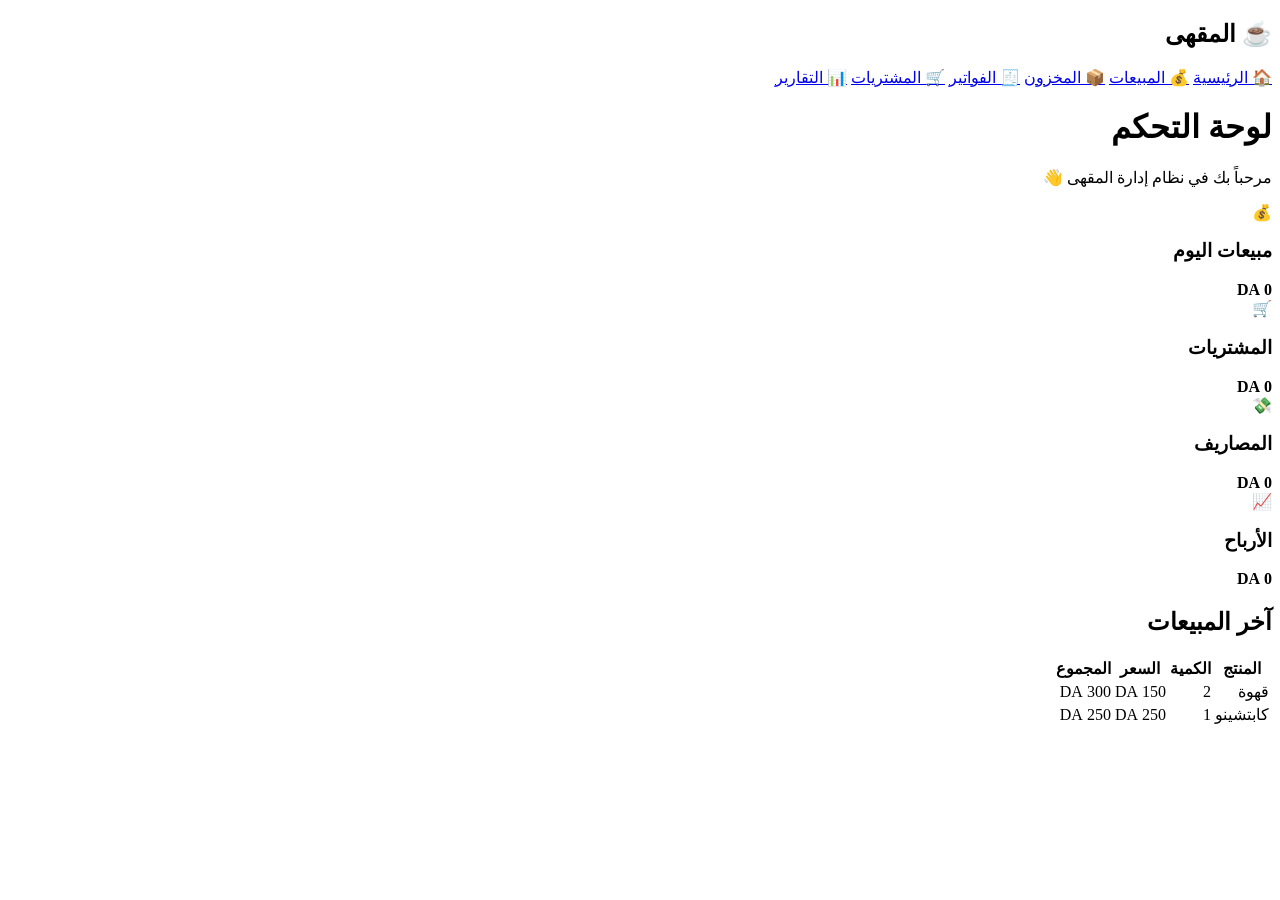
==== index.html @ e974ed41 "Add initial HTML structure for cafe management" ====
<!DOCTYPE html>
<html lang="ar" dir="rtl">

<head>
    <meta charset="UTF-8">
    <meta name="viewport" content="width=device-width, initial-scale=1.0">

    <title>إدارة المقهى</title>

    <link rel="stylesheet" href="style.css">
</head>

<body>

    <!-- القائمة الجانبية -->
    <aside class="sidebar">

        <h2>☕ المقهى</h2>

        <nav>
            <a href="index.html" class="active">🏠 الرئيسية</a>
            <a href="#">💰 المبيعات</a>
            <a href="#">📦 المخزون</a>
            <a href="#">🧾 الفواتير</a>
            <a href="#">🛒 المشتريات</a>
            <a href="#">📊 التقارير</a>
        </nav>

    </aside>


    <!-- المحتوى الرئيسي -->
    <main class="main">

        <header>
            <h1>لوحة التحكم</h1>
            <p>مرحباً بك في نظام إدارة المقهى 👋</p>
        </header>


        <!-- البطاقات -->
        <section class="cards">

            <div class="card">
                <div class="icon">💰</div>
                <div>
                    <h3>مبيعات اليوم</h3>
                    <strong>0 DA</strong>
                </div>
            </div>

            <div class="card">
                <div class="icon">🛒</div>
                <div>
                    <h3>المشتريات</h3>
                    <strong>0 DA</strong>
                </div>
            </div>

            <div class="card">
                <div class="icon">💸</div>
                <div>
                    <h3>المصاريف</h3>
                    <strong>0 DA</strong>
                </div>
            </div>

            <div class="card">
                <div class="icon">📈</div>
                <div>
                    <h3>الأرباح</h3>
                    <strong>0 DA</strong>
                </div>
            </div>

        </section>


        <!-- آخر العمليات -->
        <section class="table-section">

            <h2>آخر المبيعات</h2>

            <table>

                <thead>
                    <tr>
                        <th>المنتج</th>
                        <th>الكمية</th>
                        <th>السعر</th>
                        <th>المجموع</th>
                    </tr>
                </thead>

                <tbody>

                    <tr>
                        <td>قهوة</td>
                        <td>2</td>
                        <td>150 DA</td>
                        <td>300 DA</td>
                    </tr>

                    <tr>
                        <td>كابتشينو</td>
                        <td>1</td>
                        <td>250 DA</td>
                        <td>250 DA</td>
                    </tr>

                </tbody>

            </table>

        </section>

    </main>

</body>

</html>
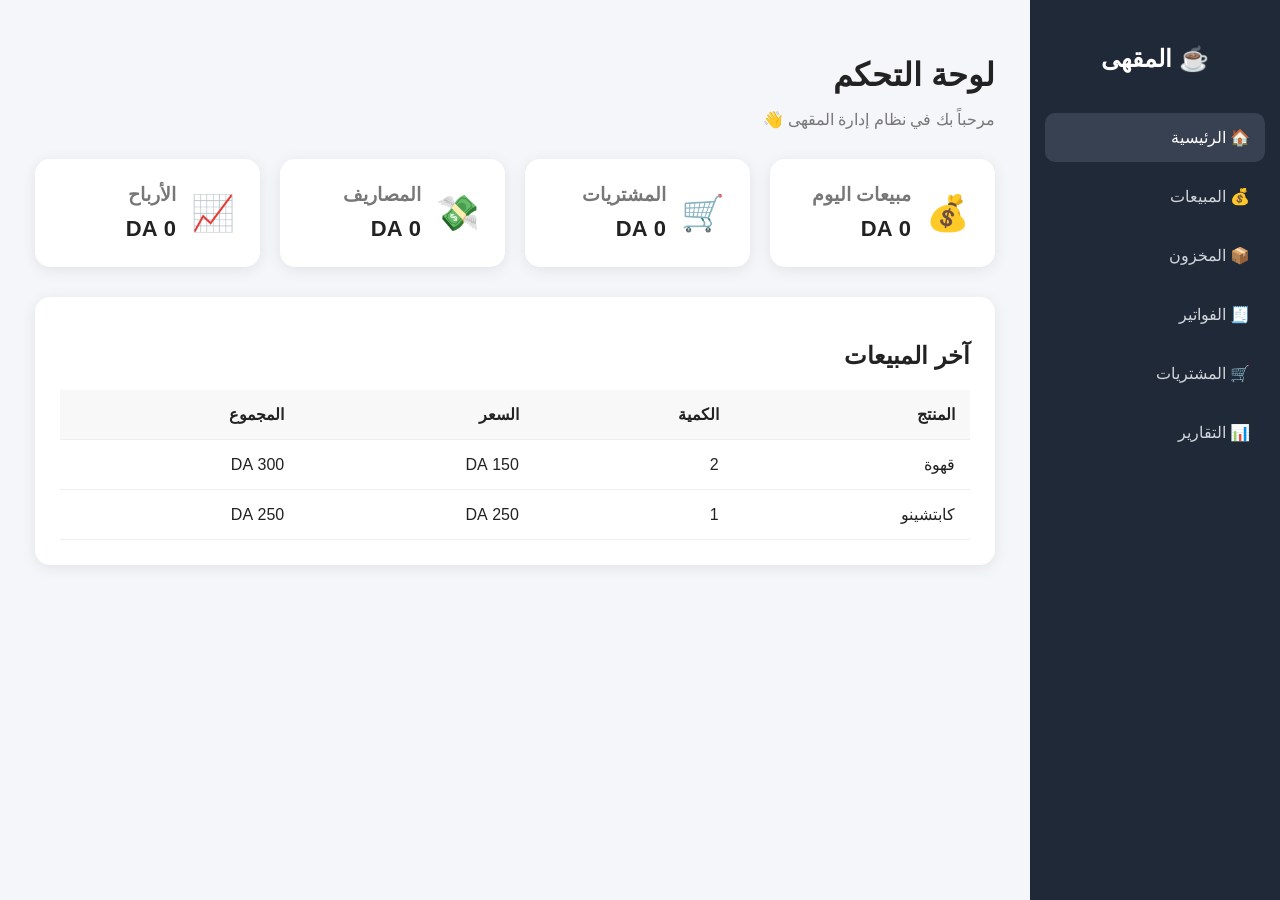
==== commit 320609bd: "Update index.html" ====
--- a/index.html
+++ b/index.html
@@ -15,18 +15,18 @@
     <!-- القائمة الجانبية -->
     <aside class="sidebar">
 
-        <h2>☕ المقهى</h2>
+    <h2>☕ المقهى</h2>
 
-        <nav>
-            <a href="index.html" class="active">🏠 الرئيسية</a>
-            <a href="#">💰 المبيعات</a>
-            <a href="#">📦 المخزون</a>
-            <a href="#">🧾 الفواتير</a>
-            <a href="#">🛒 المشتريات</a>
-            <a href="#">📊 التقارير</a>
-        </nav>
+    <nav>
+        <a href="index.html" class="active">🏠 الرئيسية</a>
+        <a href="sales.html">💰 المبيعات</a>
+        <a href="inventory.html">📦 المخزون</a>
+        <a href="invoices.html">🧾 الفواتير</a>
+        <a href="purchases.html">🛒 المشتريات</a>
+        <a href="reports.html">📊 التقارير</a>
+    </nav>
 
-    </aside>
+</aside>
 
 
     <!-- المحتوى الرئيسي -->
--- a/style.css
+++ b/style.css
@@ -0,0 +1,233 @@
+* {
+    box-sizing: border-box;
+}
+
+body {
+    margin: 0;
+    font-family: Arial, sans-serif;
+    background: #f5f6fa;
+    color: #222;
+}
+
+
+/* القائمة الجانبية */
+
+.sidebar {
+    position: fixed;
+    right: 0;
+    top: 0;
+
+    width: 250px;
+    height: 100vh;
+
+    background: #1f2937;
+    color: white;
+
+    padding: 25px 15px;
+}
+
+.sidebar h2 {
+    text-align: center;
+    margin-bottom: 40px;
+}
+
+.sidebar nav {
+    display: flex;
+    flex-direction: column;
+    gap: 10px;
+}
+
+.sidebar a {
+    text-decoration: none;
+    color: #d1d5db;
+
+    padding: 15px;
+
+    border-radius: 10px;
+
+    transition: 0.3s;
+}
+
+.sidebar a:hover,
+.sidebar a.active {
+    background: #374151;
+    color: white;
+}
+
+
+/* المحتوى */
+
+.main {
+    margin-right: 250px;
+    padding: 35px;
+}
+
+header h1 {
+    margin-bottom: 5px;
+}
+
+header p {
+    color: #777;
+}
+
+
+/* البطاقات */
+
+.cards {
+    display: grid;
+
+    grid-template-columns:
+        repeat(4, 1fr);
+
+    gap: 20px;
+
+    margin-top: 30px;
+}
+
+.card {
+    background: white;
+
+    padding: 25px;
+
+    border-radius: 15px;
+
+    display: flex;
+
+    align-items: center;
+
+    gap: 15px;
+
+    box-shadow:
+        0 3px 15px rgba(0, 0, 0, 0.08);
+}
+
+.icon {
+    font-size: 35px;
+}
+
+.card h3 {
+    margin: 0 0 10px;
+    color: #777;
+}
+
+.card strong {
+    font-size: 22px;
+}
+
+
+/* الجدول */
+
+.table-section {
+    background: white;
+
+    margin-top: 30px;
+
+    padding: 25px;
+
+    border-radius: 15px;
+
+    box-shadow:
+        0 3px 15px rgba(0, 0, 0, 0.08);
+}
+
+table {
+    width: 100%;
+
+    border-collapse: collapse;
+
+    margin-top: 20px;
+}
+
+th,
+td {
+    padding: 15px;
+
+    border-bottom: 1px solid #eee;
+
+    text-align: right;
+}
+
+th {
+    background: #f8f8f8;
+}
+
+
+/* الهاتف */
+
+@media (max-width: 900px) {
+
+    .sidebar {
+        width: 200px;
+    }
+
+    .main {
+        margin-right: 200px;
+    }
+
+    .cards {
+        grid-template-columns:
+            repeat(2, 1fr);
+    }
+}
+
+
+@media (max-width: 600px) {
+
+    .sidebar {
+        position: relative;
+
+        width: 100%;
+
+        height: auto;
+    }
+
+    .main {
+        margin-right: 0;
+    }
+
+    .cards {
+        grid-template-columns: 1fr;
+    }
+}
+form {
+    display: grid;
+    gap: 10px;
+    max-width: 600px;
+}
+
+form label {
+    font-weight: bold;
+    margin-top: 10px;
+}
+
+form input {
+    padding: 13px;
+    border: 1px solid #ddd;
+    border-radius: 8px;
+    font-size: 16px;
+}
+
+form button {
+    margin-top: 15px;
+    padding: 14px;
+
+    border: none;
+    border-radius: 8px;
+
+    background: #1f2937;
+    color: white;
+
+    font-size: 16px;
+    cursor: pointer;
+}
+
+form button:hover {
+    background: #374151;
+}
+
+table button {
+    border: none;
+    background: transparent;
+    cursor: pointer;
+    font-size: 18px;
+}
